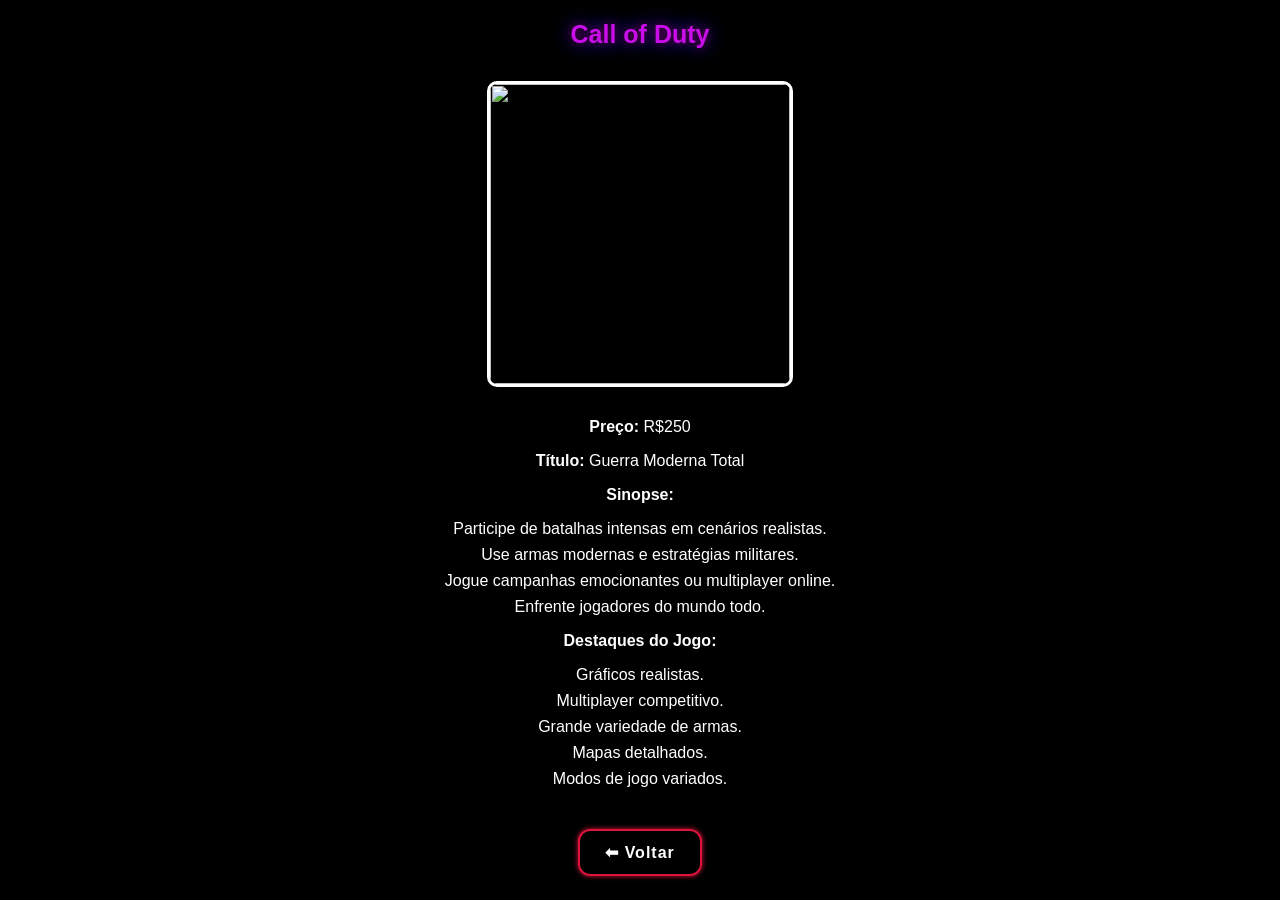
==== cod.html @ 9ea17bf8 "Add files via upload" ====
<!DOCTYPE html>
<html lang="pt-BR">
<head>
    <meta charset="UTF-8">
    <title>Call of Duty</title>
    <link rel="stylesheet" href="style.css">
    <link rel="icon" href="favicon.png" type="image/png">
</head>
<body>

<h1 class="gojo">Call of Duty</h1>
<img src="Imagens/cod capa 2.webp">

<p><b>Preço:</b> R$250</p>

<p><b>Título:</b> Guerra Moderna Total</p>

<p><b>Sinopse:</b></p>
<ul>
    <li>Participe de batalhas intensas em cenários realistas.</li>
    <li>Use armas modernas e estratégias militares.</li>
    <li>Jogue campanhas emocionantes ou multiplayer online.</li>
    <li>Enfrente jogadores do mundo todo.</li>
</ul>

<p><b>Destaques do Jogo:</b></p>
<ul>
    <li>Gráficos realistas.</li>
    <li>Multiplayer competitivo.</li>
    <li>Grande variedade de armas.</li>
    <li>Mapas detalhados.</li>
    <li>Modos de jogo variados.</li>
</ul>

<a href="index.html" class="voltar">⬅ Voltar</a>

</body>
</html>
---- style.css ----
/* fundo geral */
body {
    background-color: #000000;
    color: white;
    font-family: Arial, sans-serif;
    text-align: center;
}

/* remove estilo padrão de link */
a {
    text-decoration: none;
    color: inherit;
}

/* títulos */
h1 {
    font-size: 25px;
    margin-top: 20px;
    cursor: pointer;
}


/* estilo Sukuna */
.sukuna {
    color: crimson;
    text-shadow: 0 0 10px red, 0 0 20px darkred;
}

/* estilo Gojo */
.gojo {
    color: rgb(201, 14, 234);
    text-shadow: 0 0 10px rgb(126, 2, 64), 0 0 20px blue;
}

/* estilo Mahoraga */
.mahoraga {
     color: rgb(0, 255, 225);
    text-shadow: 0 0 10px rgb(0, 255, 89), 0 0 20px rgb(255, 145, 0);
}

/* imagens */
img {
    width: 300px;
    height: 300px;
    border: 3px solid white;
    border-radius: 10px;
    margin: 15px;
    transition: 0.3s;
    cursor: pointer;
}

/* efeito ao passar o mouse */
img:hover {
    transform: scale(1.05);
    border-color: crimson;
}

/* linha separadora */
hr {
    margin: 30px;
    border: 1px solid #444;
}

/* lista sem bolinhas e centralizada */
ul {
    list-style: none;
    padding: 0;
    text-align: center;
}

/* espaço entre os itens */
li {
    margin: 8px 0;
}

.voltar {
    display: inline-block;
    margin-top: 25px;
    padding: 12px 25px;
    border: 2px solid crimson;
    border-radius: 12px;
    color: white;
    font-weight: bold;
    letter-spacing: 1px;
    transition: all 0.3s ease;
    box-shadow: 0 0 5px crimson;
}

.voltar:hover {
    background-color: crimson;
    transform: scale(1.1);
    box-shadow: 0 0 10px crimson;
}

.voltar:active {
    transform: scale(0.97);
    box-shadow: 0 0 3px crimson;
}
@keyframes glow {
    0% { box-shadow: 0 0 5px crimson; }
    50% { box-shadow: 0 0 20px red; }
    100% { box-shadow: 0 0 5px crimson; }
}

.voltar {
    animation: glow 2s infinite;
}

/* container dos jogos */
.container {
    display: grid;
    grid-template-columns: repeat(2, 1fr);
    gap: 30px;
    justify-items: center;
    margin-top: 20px;
}


/* cada card */
.card {
    width: 300px;
    padding: 10px;
    border-radius: 15px;
    transition: 0.3s;
}

/* efeito ao passar o mouse no card */
.card:hover {
    transform: scale(1.05);
    box-shadow: 0 0 10px crimson;
}
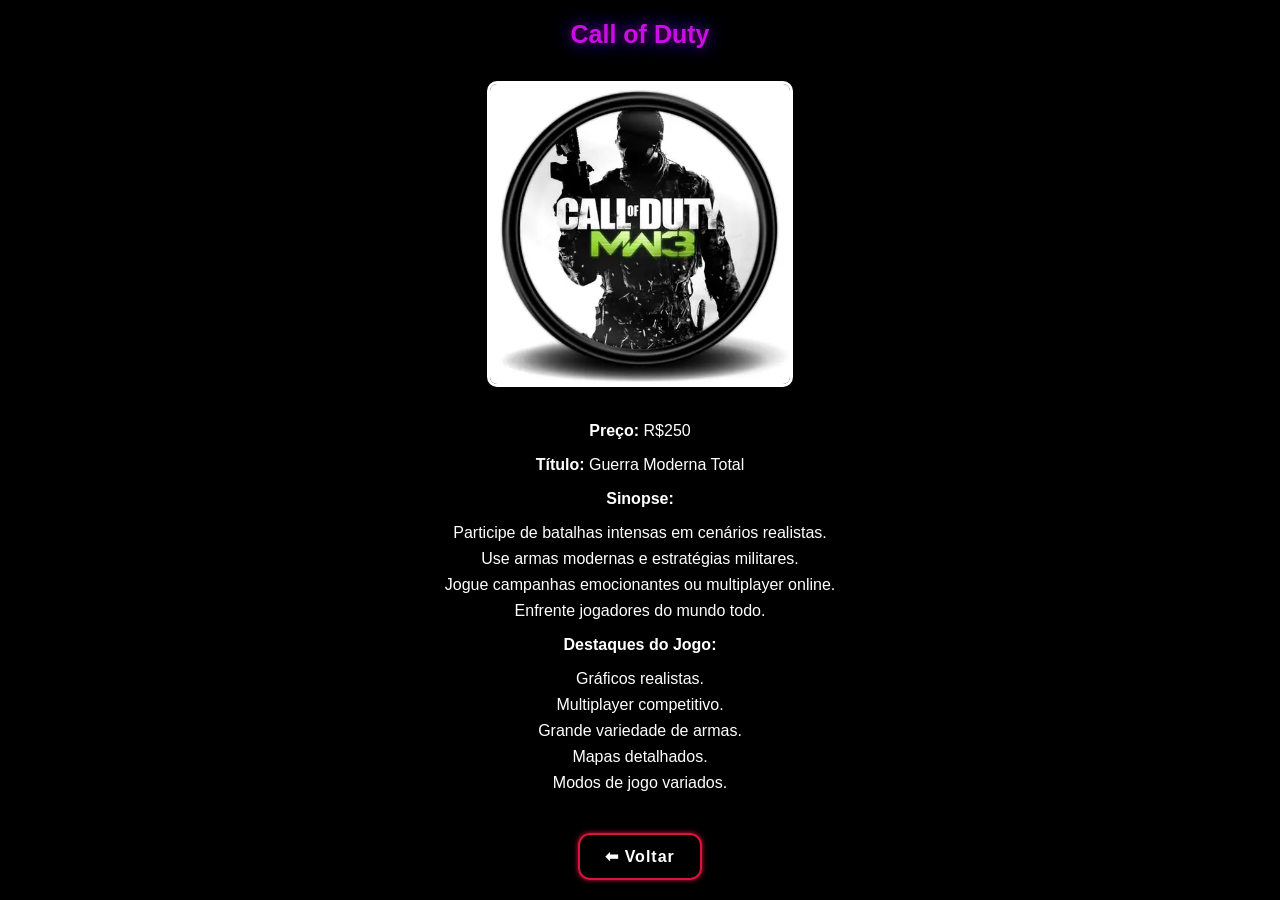
==== commit 6213b9bc: "Update cod.html" ====
--- a/cod.html
+++ b/cod.html
@@ -9,7 +9,7 @@
 <body>
 
 <h1 class="gojo">Call of Duty</h1>
-<img src="Imagens/cod capa 2.webp">
+<img src="cod capa 2.webp">
 
 <p><b>Preço:</b> R$250</p>
 
@@ -35,4 +35,4 @@
 <a href="index.html" class="voltar">⬅ Voltar</a>
 
 </body>
-</html>+</html>
